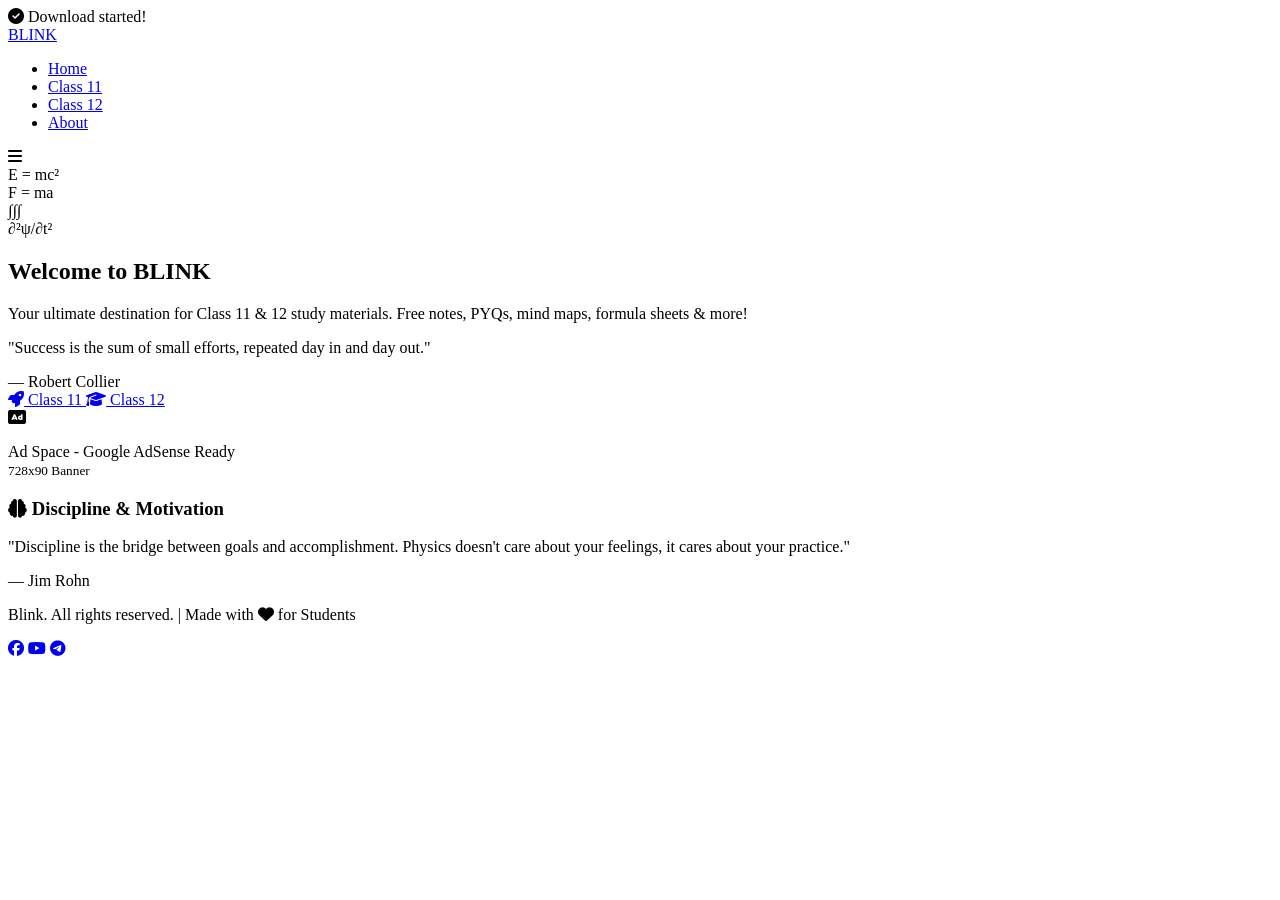
==== index.html @ 6ae42360 "Add files via upload" ====
<!DOCTYPE html>
<html lang="en">
<head>
    <meta charset="UTF-8">
    <meta name="viewport" content="width=device-width, initial-scale=1.0">
    <title>Blink - Class 11 &amp; 12 Study Materials</title>
    <meta property="og:title" content="Blink - Class 11 & 12 Study Materials">
<meta property="og:description" content="Free Physics, Chemistry and Mathematics notes for Class 11 & 12 students.">
<meta property="og:image" content="favicon.png">
<meta property="og:type" content="website">
<meta property="og:url" content="https://kunalpore35-gif.github.io/Blink.com/">
    <script async src="https://www.googletagmanager.com/gtag/js?id=G-P3WG1SBTXR"></script>
<script>
  window.dataLayer = window.dataLayer || [];
  function gtag(){dataLayer.push(arguments);}
  gtag('js', new Date());

  gtag('config', 'G-P3WG1SBTXR');
</script>
    <link rel="icon" type="image/png" href="favicon.png">
    <meta name="description" content="Free Class 11 & 12 Physics, Chemistry and Mathematics Mind Maps, Formula Sheets short note, notes and Study Materials for JEE main, jee advanced , NEET and Boards.">

<meta name="keywords" content="Class 11 Mind Map, Class 12 Mind Map, Physics Mind Map, Chemistry Mind Map, Mathematics Mind Map, biology mind map ,JEE Mind Map, NEET Mind Map, Formula Sheet, free notes ,short notes, jee pyq, neet pyq">
    <link href="https://fonts.googleapis.com/css2?family=Orbitron:wght@400;700;900&family=Rajdhani:wght@300;400;500;600;700&display=swap" rel="stylesheet">
    <link rel="stylesheet" href="https://cdnjs.cloudflare.com/ajax/libs/font-awesome/6.4.0/css/all.min.css">
    <link rel="stylesheet" href="css/style.css">
</head>
<body data-page="home">
    <div class="bg-animation"></div>
    <div class="grid-overlay"></div>
    <div class="floating-particles" id="particles"></div>

    <div class="toast" id="toast">
        <i class="fas fa-check-circle"></i>
        <span id="toast-msg">Download started!</span>
    </div>

    <!-- Navigation -->
    <nav>
        <a href="index.html" class="logo">BLINK</a>
        <ul class="nav-links">
            <li><a href="index.html" data-page="index.html">Home</a></li>
            <li><a href="class11.html" data-page="class11.html">Class 11</a></li>
            <li><a href="class12.html" data-page="class12.html">Class 12</a></li>
            <li><a href="about.html" data-page="about.html">About</a></li>
        </ul>
        <div class="menu-toggle" onclick="toggleMenu()">
            <i class="fas fa-bars"></i>
        </div>
    </nav>

    <!-- HOME -->
    <section class="hero">
        <div class="equation-float" style="top: 20%; left: 10%;">E = mc²</div>
        <div class="equation-float" style="top: 30%; right: 15%; animation-delay: 2s;">F = ma</div>
        <div class="equation-float" style="bottom: 30%; left: 20%; animation-delay: 4s;">∫∫∫</div>
        <div class="equation-float" style="bottom: 20%; right: 10%; animation-delay: 1s;">∂²ψ/∂t²</div>

        <div class="hero-content">
            <h1>Welcome to <span class="gradient-text">BLINK</span></h1>
            <p>Your ultimate destination for Class 11 &amp; 12 study materials. Free notes, PYQs, mind maps, formula sheets &amp; more!</p>

            <div class="motivation-quote">
                <p>"Success is the sum of small efforts, repeated day in and day out."</p>
                <div class="author">— Robert Collier</div>
            </div>

            <div class="cta-buttons">
                <a href="class11.html" class="btn btn-primary">
                    <i class="fas fa-rocket"></i> Class 11
                </a>
                <a href="class12.html" class="btn btn-secondary">
                    <i class="fas fa-graduation-cap"></i> Class 12
                </a>
            </div>
        </div>
    </section>

    <div class="ad-placeholder">
        <i class="fas fa-ad"></i>
        <p>Ad Space - Google AdSense Ready<br><small>728x90 Banner</small></p>
    </div>

    <div class="discipline-section">
        <h3><i class="fas fa-brain"></i> Discipline &amp; Motivation</h3>
        <p class="quote-text">"Discipline is the bridge between goals and accomplishment. Physics doesn't care about your feelings, it cares about your practice."</p>
        <p class="quote-author">— Jim Rohn</p>
    </div>

    <!-- Footer -->
    <footer>
        <p> Blink. All rights reserved. | Made with <i class="fas fa-heart" style="color: var(--neon-pink);"></i> for Students</p>
        <div class="social-links">
            <a href="#"><i class="fab fa-facebook"></i></a>
            <a href="#"><i class="fab fa-youtube"></i></a>
            <a href="#"><i class="fab fa-telegram"></i></a>
        </div>
    </footer>

    <script src="js/main.js"></script>
</body>
</html>
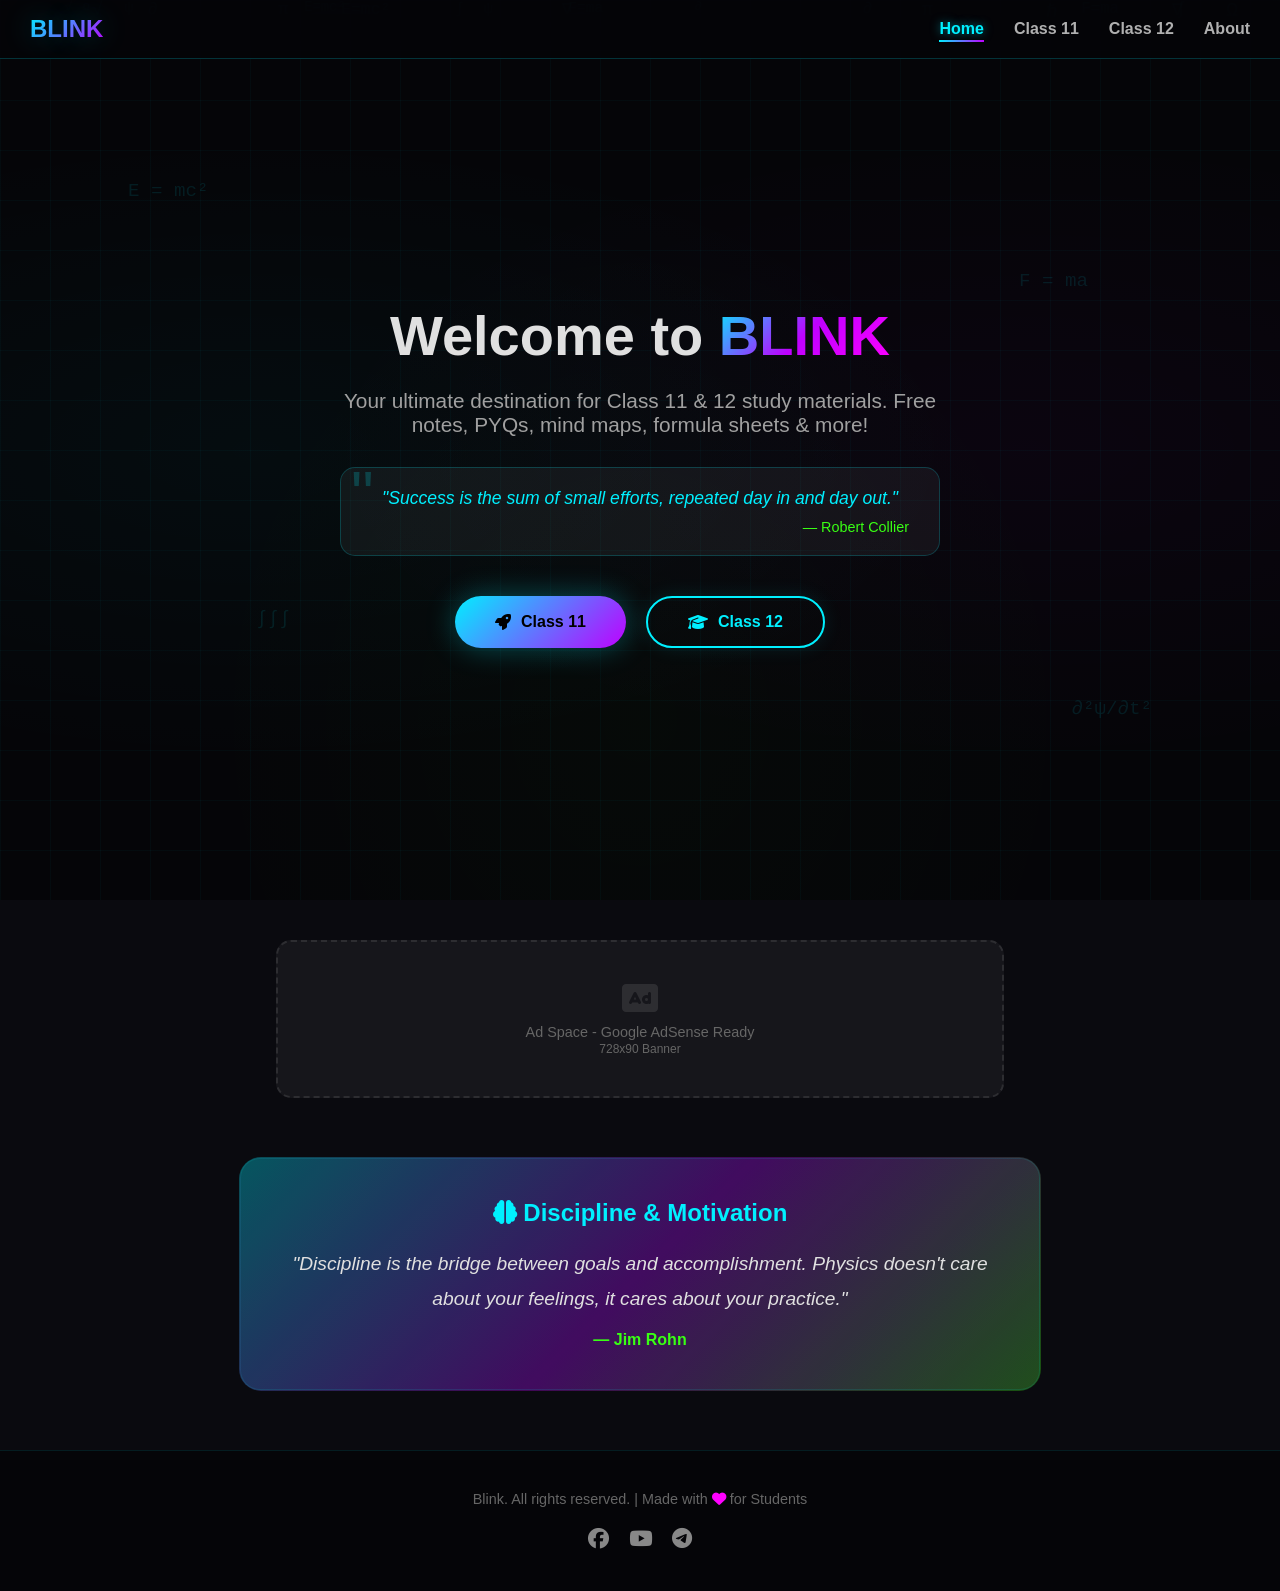
==== commit aac48f37: "Update index.html" ====
--- a/index.html
+++ b/index.html
@@ -8,7 +8,7 @@
 <meta property="og:description" content="Free Physics, Chemistry and Mathematics notes for Class 11 & 12 students.">
 <meta property="og:image" content="favicon.png">
 <meta property="og:type" content="website">
-<meta property="og:url" content="https://kunalpore35-gif.github.io/Blink.com/">
+<meta property="og:url" content="https://kunalpore35-gif.github.io/Blink-studynotes/">
     <script async src="https://www.googletagmanager.com/gtag/js?id=G-P3WG1SBTXR"></script>
 <script>
   window.dataLayer = window.dataLayer || [];
@@ -20,7 +20,9 @@
     <link rel="icon" type="image/png" href="favicon.png">
     <meta name="description" content="Free Class 11 & 12 Physics, Chemistry and Mathematics Mind Maps, Formula Sheets short note, notes and Study Materials for JEE main, jee advanced , NEET and Boards.">
 
-<meta name="keywords" content="Class 11 Mind Map, Class 12 Mind Map, Physics Mind Map, Chemistry Mind Map, Mathematics Mind Map, biology mind map ,JEE Mind Map, NEET Mind Map, Formula Sheet, free notes ,short notes, jee pyq, neet pyq">
+<meta name="keywords" content="Class 11 Mind Map, Class 12 Mind Map, Physics Mind Map, Chemistry Mind Map, Mathematics Mind Map, biology mind map ,JEE Mind Map, NEET Mind Map, Formula Sheet, free notes ,short notes, jee pyq, neet pyq,pyq practice,pyq">
+    <meta name="robots" content="index, follow">
+    <link rel="canonical" href="https://kunalpore35-gif.github.io/Blink-studynotes/">
     <link href="https://fonts.googleapis.com/css2?family=Orbitron:wght@400;700;900&family=Rajdhani:wght@300;400;500;600;700&display=swap" rel="stylesheet">
     <link rel="stylesheet" href="https://cdnjs.cloudflare.com/ajax/libs/font-awesome/6.4.0/css/all.min.css">
     <link rel="stylesheet" href="css/style.css">
--- a/css/style.css
+++ b/css/style.css
@@ -0,0 +1,605 @@
+:root {
+    --neon-cyan: #00f0ff;
+    --neon-green: #39ff14;
+    --neon-purple: #bf00ff;
+    --neon-pink: #ff00ff;
+    --neon-orange: #ff6b00;
+    --neon-yellow: #ffd700;
+    --dark-bg: #0a0a0f;
+    --darker: #050508;
+    --card-bg: rgba(10, 15, 30, 0.8);
+    --glass: rgba(255, 255, 255, 0.05);
+}
+
+* { margin: 0; padding: 0; box-sizing: border-box; }
+
+body {
+    font-family: 'Rajdhani', sans-serif;
+    background: var(--dark-bg);
+    color: #e0e0e0;
+    overflow-x: hidden;
+    min-height: 100vh;
+}
+
+.bg-animation {
+    position: fixed; top: 0; left: 0; width: 100%; height: 100%; z-index: -1;
+    background:
+        radial-gradient(ellipse at 20% 50%, rgba(0, 240, 255, 0.03) 0%, transparent 50%),
+        radial-gradient(ellipse at 80% 50%, rgba(191, 0, 255, 0.03) 0%, transparent 50%),
+        radial-gradient(ellipse at 50% 80%, rgba(57, 255, 20, 0.02) 0%, transparent 50%),
+        var(--darker);
+}
+
+.grid-overlay {
+    position: fixed; top: 0; left: 0; width: 100%; height: 100%; z-index: -1;
+    background-image:
+        linear-gradient(rgba(0, 240, 255, 0.03) 1px, transparent 1px),
+        linear-gradient(90deg, rgba(0, 240, 255, 0.03) 1px, transparent 1px);
+    background-size: 50px 50px; pointer-events: none;
+}
+
+.floating-particles {
+    position: fixed; top: 0; left: 0; width: 100%; height: 100%; z-index: -1; pointer-events: none;
+}
+
+.particle {
+    position: absolute; color: rgba(0, 240, 255, 0.15);
+    font-family: 'Orbitron', monospace; font-size: 14px;
+    animation: float-particle linear infinite; user-select: none;
+}
+
+@keyframes float-particle {
+    0% { transform: translateY(100vh) rotate(0deg); opacity: 0; }
+    10% { opacity: 1; } 90% { opacity: 1; }
+    100% { transform: translateY(-100px) rotate(360deg); opacity: 0; }
+}
+
+/* Navigation */
+nav {
+    position: fixed; top: 0; width: 100%; padding: 15px 30px;
+    background: rgba(5, 5, 8, 0.9); backdrop-filter: blur(20px);
+    border-bottom: 1px solid rgba(0, 240, 255, 0.2); z-index: 1000;
+    display: flex; justify-content: space-between; align-items: center;
+}
+
+.logo {
+    font-family: 'Orbitron', sans-serif; font-size: 1.5rem; font-weight: 900;
+    background: linear-gradient(135deg, var(--neon-cyan), var(--neon-purple));
+    -webkit-background-clip: text; -webkit-text-fill-color: transparent;
+    text-shadow: 0 0 30px rgba(0, 240, 255, 0.3);
+    text-decoration: none;
+}
+
+.logo span {
+    color: var(--neon-green); -webkit-text-fill-color: var(--neon-green);
+}
+
+.nav-links { display: flex; gap: 30px; list-style: none; }
+
+.nav-links a {
+    color: #b0b0b0; text-decoration: none; font-weight: 600; font-size: 1rem;
+    transition: all 0.3s; position: relative;
+}
+
+.nav-links a:hover,
+.nav-links a.active {
+    color: var(--neon-cyan); text-shadow: 0 0 10px rgba(0, 240, 255, 0.5);
+}
+
+.nav-links a::after {
+    content: ''; position: absolute; bottom: -5px; left: 0; width: 0; height: 2px;
+    background: linear-gradient(90deg, var(--neon-cyan), var(--neon-purple));
+    transition: width 0.3s;
+}
+
+.nav-links a:hover::after,
+.nav-links a.active::after { width: 100%; }
+
+.menu-toggle { display: none; font-size: 1.5rem; color: var(--neon-cyan); cursor: pointer; }
+
+/* Back Button */
+.back-switch {
+    position: fixed; bottom: 30px; right: 30px; z-index: 999; display: none;
+}
+
+.back-switch.visible { display: block; animation: slideInBack 0.4s ease-out; }
+
+@keyframes slideInBack {
+    from { transform: translateX(100px); opacity: 0; }
+    to { transform: translateX(0); opacity: 1; }
+}
+
+.back-btn-floating {
+    background: linear-gradient(135deg, var(--neon-cyan), var(--neon-purple));
+    color: #000; width: 60px; height: 60px; border-radius: 50%; border: none;
+    cursor: pointer; font-size: 1.5rem; display: flex; align-items: center; justify-content: center;
+    box-shadow: 0 0 30px rgba(0, 240, 255, 0.4); transition: all 0.3s;
+    position: relative; overflow: hidden;
+}
+
+.back-btn-floating:hover { transform: scale(1.1); box-shadow: 0 0 50px rgba(0, 240, 255, 0.6); }
+.back-btn-floating:active { transform: scale(0.95); }
+
+.back-label {
+    position: absolute; right: 70px; top: 50%; transform: translateY(-50%);
+    background: var(--card-bg); border: 1px solid var(--neon-cyan);
+    padding: 8px 15px; border-radius: 10px; font-size: 0.85rem;
+    font-weight: 600; color: var(--neon-cyan); white-space: nowrap;
+    opacity: 0; transition: opacity 0.3s; pointer-events: none;
+}
+
+.back-btn-floating:hover .back-label { opacity: 1; }
+
+.top-back-bar {
+    display: flex; align-items: center; gap: 15px; padding: 15px 30px;
+    background: rgba(5, 5, 8, 0.8); border-bottom: 1px solid rgba(0, 240, 255, 0.1);
+    margin-top: 70px; animation: slideDown 0.4s ease-out;
+}
+
+@keyframes slideDown {
+    from { transform: translateY(-20px); opacity: 0; }
+    to { transform: translateY(0); opacity: 1; }
+}
+
+.top-back-btn {
+    background: transparent; border: 2px solid var(--neon-cyan); color: var(--neon-cyan);
+    padding: 8px 20px; border-radius: 25px; cursor: pointer;
+    font-family: 'Rajdhani', sans-serif; font-weight: 700; font-size: 0.95rem;
+    transition: all 0.3s; display: flex; align-items: center; gap: 8px;
+    text-decoration: none;
+}
+
+.top-back-btn:hover { background: rgba(0, 240, 255, 0.1); box-shadow: 0 0 20px rgba(0, 240, 255, 0.2); }
+
+.breadcrumb-path { display: flex; align-items: center; gap: 10px; flex-wrap: wrap; }
+.breadcrumb-path a { color: var(--neon-cyan); text-decoration: none; font-weight: 600; transition: color 0.3s; }
+.breadcrumb-path a:hover { color: var(--neon-purple); }
+.breadcrumb-path span { color: #666; }
+.breadcrumb-path .current { color: var(--neon-green); font-weight: 700; }
+
+/* Hero */
+.hero {
+    min-height: 100vh; display: flex; flex-direction: column;
+    justify-content: center; align-items: center; text-align: center;
+    padding: 100px 20px 50px; position: relative;
+}
+
+.hero-content { max-width: 900px; animation: fadeInUp 1s ease-out; }
+
+@keyframes fadeInUp {
+    from { opacity: 0; transform: translateY(50px); }
+    to { opacity: 1; transform: translateY(0); }
+}
+
+.hero h1 {
+    font-family: 'Orbitron', sans-serif; font-size: 3.5rem; font-weight: 900;
+    margin-bottom: 20px; line-height: 1.2;
+}
+
+.hero h1 .gradient-text {
+    background: linear-gradient(135deg, var(--neon-cyan), var(--neon-purple), var(--neon-pink));
+    -webkit-background-clip: text; -webkit-text-fill-color: transparent;
+}
+
+.hero p { font-size: 1.3rem; color: #a0a0a0; margin-bottom: 30px; max-width: 600px; margin-left: auto; margin-right: auto; }
+
+.motivation-quote {
+    background: var(--glass); border: 1px solid rgba(0, 240, 255, 0.2);
+    border-radius: 15px; padding: 20px 30px; margin: 30px auto; max-width: 700px;
+    position: relative; overflow: hidden; animation: glowPulse 3s ease-in-out infinite;
+}
+
+@keyframes glowPulse {
+    0%, 100% { box-shadow: 0 0 10px rgba(0, 240, 255, 0.1); }
+    50% { box-shadow: 0 0 30px rgba(0, 240, 255, 0.2); }
+}
+
+.motivation-quote::before {
+    content: '"'; font-family: 'Orbitron', sans-serif; font-size: 4rem;
+    color: rgba(0, 240, 255, 0.2); position: absolute; top: -10px; left: 10px;
+}
+
+.motivation-quote p { font-style: italic; color: var(--neon-cyan); font-size: 1.1rem; margin: 0; transition: opacity 0.3s; }
+.motivation-quote .author { color: var(--neon-green); font-size: 0.9rem; margin-top: 10px; text-align: right; transition: opacity 0.3s; }
+
+.cta-buttons { display: flex; gap: 20px; justify-content: center; flex-wrap: wrap; margin-top: 40px; }
+
+.btn {
+    padding: 15px 40px; border-radius: 50px; font-family: 'Orbitron', sans-serif;
+    font-weight: 700; font-size: 1rem; text-decoration: none; transition: all 0.3s;
+    cursor: pointer; border: none; position: relative; overflow: hidden;
+    display: inline-flex; align-items: center; gap: 10px;
+}
+
+.btn-primary {
+    background: linear-gradient(135deg, var(--neon-cyan), var(--neon-purple));
+    color: #000; box-shadow: 0 0 30px rgba(0, 240, 255, 0.3);
+}
+
+.btn-primary:hover { transform: translateY(-3px); box-shadow: 0 0 50px rgba(0, 240, 255, 0.5); }
+
+.btn-secondary {
+    background: transparent; color: var(--neon-cyan); border: 2px solid var(--neon-cyan);
+    box-shadow: 0 0 20px rgba(0, 240, 255, 0.1);
+}
+
+.btn-secondary:hover { background: rgba(0, 240, 255, 0.1); box-shadow: 0 0 30px rgba(0, 240, 255, 0.3); }
+
+.equation-float {
+    position: absolute; font-family: 'Orbitron', monospace; font-size: 1.2rem;
+    color: rgba(0, 240, 255, 0.1); animation: float-equation 8s ease-in-out infinite; pointer-events: none;
+}
+
+@keyframes float-equation {
+    0%, 100% { transform: translateY(0) rotate(0deg); }
+    50% { transform: translateY(-30px) rotate(5deg); }
+}
+
+/* Sections / Page Content */
+.section { padding: 80px 20px; max-width: 1200px; margin: 0 auto; }
+.page-content { animation: fadeIn 0.6s ease-out; }
+
+@keyframes fadeIn {
+    from { opacity: 0; transform: translateY(20px); }
+    to { opacity: 1; transform: translateY(0); }
+}
+
+.section-title {
+    font-family: 'Orbitron', sans-serif; font-size: 2.5rem; text-align: center;
+    margin-bottom: 50px; position: relative;
+}
+
+.section-title::after {
+    content: ''; position: absolute; bottom: -15px; left: 50%; transform: translateX(-50%);
+    width: 100px; height: 3px; background: linear-gradient(90deg, var(--neon-cyan), var(--neon-purple));
+    border-radius: 3px;
+}
+
+.class-cards {
+    display: grid; grid-template-columns: repeat(auto-fit, minmax(250px, 1fr));
+    gap: 30px; margin-bottom: 60px;
+}
+
+.class-card {
+    background: var(--card-bg); border: 1px solid rgba(0, 240, 255, 0.2);
+    border-radius: 20px; padding: 40px; text-align: center;
+    transition: all 0.4s; position: relative; overflow: hidden; cursor: pointer;
+    text-decoration: none; color: inherit; display: block;
+}
+
+.class-card::before {
+    content: ''; position: absolute; top: 0; left: -100%; width: 100%; height: 100%;
+    background: linear-gradient(90deg, transparent, rgba(0, 240, 255, 0.1), transparent);
+    transition: left 0.5s;
+}
+
+.class-card:hover::before { left: 100%; }
+
+.class-card:hover {
+    transform: translateY(-10px); border-color: var(--neon-cyan);
+    box-shadow: 0 20px 40px rgba(0, 240, 255, 0.1);
+}
+
+.class-icon { font-size: 3rem; margin-bottom: 20px; }
+
+.class-card h3 {
+    font-family: 'Orbitron', sans-serif; font-size: 1.5rem;
+    margin-bottom: 15px; color: var(--neon-cyan);
+}
+
+.class-card p { color: #a0a0a0; margin-bottom: 20px; font-size: 0.95rem; }
+
+.class-card .subjects {
+    display: flex; gap: 8px; justify-content: center; flex-wrap: wrap;
+}
+
+.subject-tag {
+    background: rgba(0, 240, 255, 0.1); border: 1px solid rgba(0, 240, 255, 0.3);
+    padding: 4px 12px; border-radius: 20px; font-size: 0.8rem; color: var(--neon-cyan);
+}
+
+/* Category Grid */
+.category-grid {
+    display: grid; grid-template-columns: repeat(auto-fit, minmax(180px, 1fr));
+    gap: 20px;
+}
+
+.category-card {
+    background: var(--card-bg); border: 1px solid rgba(57, 255, 20, 0.2);
+    border-radius: 15px; padding: 25px; text-align: center;
+    transition: all 0.3s; cursor: pointer;
+    text-decoration: none; color: inherit; display: block;
+}
+
+.category-card:hover {
+    border-color: var(--neon-green); box-shadow: 0 10px 30px rgba(57, 255, 20, 0.15);
+    transform: translateY(-5px);
+}
+
+.category-card i { font-size: 2rem; color: var(--neon-green); margin-bottom: 10px; }
+.category-card h4 { font-family: 'Orbitron', sans-serif; font-size: 1.1rem; margin-bottom: 8px; }
+.category-card p { font-size: 0.85rem; color: #888; }
+
+/* Exam Cards (NEET/JEE) */
+.exam-grid {
+    display: grid; grid-template-columns: repeat(auto-fit, minmax(200px, 1fr));
+    gap: 20px; margin-top: 30px;
+}
+
+.exam-card {
+    background: var(--card-bg); border: 1px solid rgba(255, 107, 0, 0.3);
+    border-radius: 15px; padding: 25px; text-align: center;
+    transition: all 0.3s; cursor: pointer;
+    text-decoration: none; color: inherit; display: block;
+}
+
+.exam-card:hover {
+    border-color: var(--neon-orange); box-shadow: 0 10px 30px rgba(255, 107, 0, 0.2);
+    transform: translateY(-5px);
+}
+
+.exam-card i { font-size: 2rem; color: var(--neon-orange); margin-bottom: 10px; }
+.exam-card h4 { font-family: 'Orbitron', sans-serif; font-size: 1.1rem; margin-bottom: 8px; color: var(--neon-orange); }
+.exam-card p { font-size: 0.85rem; color: #888; }
+
+/* File List */
+.file-item {
+    background: var(--card-bg); border: 1px solid rgba(255, 255, 255, 0.1);
+    border-radius: 12px; padding: 20px 25px; margin-bottom: 15px;
+    display: flex; justify-content: space-between; align-items: center;
+    transition: all 0.3s;
+}
+
+.file-item:hover { border-color: var(--neon-cyan); transform: translateX(5px); }
+
+.file-info { display: flex; align-items: center; gap: 15px; }
+.file-icon { font-size: 1.5rem; color: var(--neon-cyan); }
+
+.file-details h4 { font-size: 1.1rem; margin-bottom: 5px; }
+.file-details span { font-size: 0.85rem; color: #888; }
+
+.download-btn {
+    background: linear-gradient(135deg, var(--neon-green), #00cc00);
+    color: #000; padding: 10px 25px; border-radius: 25px;
+    text-decoration: none; font-weight: 700; font-family: 'Orbitron', sans-serif;
+    font-size: 0.85rem; transition: all 0.3s; border: none; cursor: pointer;
+}
+
+.download-btn:hover { transform: scale(1.05); box-shadow: 0 0 20px rgba(57, 255, 20, 0.4); }
+
+/* Ad Placeholder */
+.ad-placeholder {
+    background: var(--glass); border: 2px dashed rgba(255, 255, 255, 0.1);
+    border-radius: 15px; padding: 40px; text-align: center;
+    margin: 40px auto; max-width: 728px;
+}
+
+.ad-placeholder p { color: #666; font-size: 0.9rem; }
+.ad-placeholder i { font-size: 2rem; color: rgba(255, 255, 255, 0.1); margin-bottom: 10px; }
+
+/* Footer */
+footer {
+    background: var(--darker); border-top: 1px solid rgba(0, 240, 255, 0.1);
+    padding: 40px 20px; text-align: center;
+}
+
+footer p { color: #666; font-size: 0.9rem; }
+
+footer .social-links { display: flex; gap: 20px; justify-content: center; margin-top: 20px; }
+footer .social-links a { color: #888; font-size: 1.3rem; transition: color 0.3s; }
+footer .social-links a:hover { color: var(--neon-cyan); }
+
+/* Discipline Section */
+.discipline-section {
+    background: linear-gradient(135deg, rgba(0, 240, 255, 0.05), rgba(191, 0, 255, 0.05));
+    border: 1px solid rgba(0, 240, 255, 0.1); border-radius: 20px;
+    padding: 40px; margin: 60px auto; max-width: 800px;
+    text-align: center; position: relative;
+}
+
+.discipline-section::before {
+    content: ''; position: absolute; top: -2px; left: -2px; right: -2px; bottom: -2px;
+    background: linear-gradient(135deg, var(--neon-cyan), var(--neon-purple), var(--neon-green));
+    border-radius: 22px; z-index: -1; opacity: 0.3;
+}
+
+.discipline-section h3 {
+    font-family: 'Orbitron', sans-serif; font-size: 1.5rem;
+    color: var(--neon-cyan); margin-bottom: 20px;
+}
+
+.discipline-section .quote-text {
+    font-size: 1.2rem; font-style: italic; color: #e0e0e0; line-height: 1.8;
+}
+
+.discipline-section .quote-author { color: var(--neon-green); margin-top: 15px; font-weight: 600; }
+
+/* Responsive */
+@media (max-width: 768px) {
+    .hero h1 { font-size: 2rem; }
+    .nav-links { display: none; }
+    .menu-toggle { display: block; }
+    .cta-buttons { flex-direction: column; align-items: center; }
+    .btn { width: 100%; max-width: 300px; justify-content: center; }
+    .section-title { font-size: 1.8rem; }
+    .back-btn-floating { width: 50px; height: 50px; font-size: 1.2rem; }
+    .back-label { display: none; }
+    .top-back-bar { padding: 10px 15px; flex-wrap: wrap; }
+    .class-cards { grid-template-columns: 1fr; }
+    .category-grid { grid-template-columns: repeat(2, 1fr); }
+    .exam-grid { grid-template-columns: 1fr; }
+}
+
+/* Scrollbar */
+::-webkit-scrollbar { width: 8px; }
+::-webkit-scrollbar-track { background: var(--darker); }
+::-webkit-scrollbar-thumb { background: linear-gradient(var(--neon-cyan), var(--neon-purple)); border-radius: 4px; }
+
+/* Toast */
+.toast {
+    position: fixed; top: 100px; right: 30px;
+    background: var(--card-bg); border: 1px solid var(--neon-green);
+    border-radius: 12px; padding: 15px 25px; z-index: 1001;
+    transform: translateX(400px); transition: transform 0.4s ease-out;
+    display: flex; align-items: center; gap: 10px;
+}
+
+.toast.show { transform: translateX(0); }
+.toast i { color: var(--neon-green); font-size: 1.2rem; }
+.toast span { font-weight: 600; color: var(--neon-green); }
+
+
+/* PDF Viewer Modal */
+.pdf-modal {
+    position: fixed; top: 0; left: 0; width: 100%; height: 100%;
+    background: rgba(0, 0, 0, 0.95); z-index: 2000;
+    display: none; justify-content: center; align-items: center;
+    flex-direction: column; padding: 20px;
+}
+
+.pdf-modal.active { display: flex; }
+
+.pdf-modal-header {
+    display: flex; justify-content: space-between; align-items: center;
+    width: 100%; max-width: 1000px; margin-bottom: 10px;
+}
+
+.pdf-modal-title {
+    font-family: 'Orbitron', sans-serif; color: var(--neon-cyan);
+    font-size: 1.2rem;
+}
+
+.pdf-modal-close {
+    background: transparent; border: 2px solid var(--neon-pink);
+    color: var(--neon-pink); padding: 8px 20px; border-radius: 25px;
+    font-family: 'Rajdhani', sans-serif; font-weight: 700; font-size: 1rem;
+    cursor: pointer; transition: all 0.3s;
+}
+
+.pdf-modal-close:hover {
+    background: rgba(255, 0, 255, 0.1); box-shadow: 0 0 20px rgba(255, 0, 255, 0.3);
+}
+
+.pdf-viewer-frame {
+    width: 100%; max-width: 1000px; height: 85vh;
+    border: 2px solid rgba(0, 240, 255, 0.3); border-radius: 15px;
+    background: var(--darker);
+}
+
+
+/* ===== FILE ACTIONS (View + Download buttons side by side) ===== */
+.file-actions {
+    display: flex;
+    gap: 12px;
+    align-items: center;
+    flex-shrink: 0;
+}
+
+.view-btn, .download-btn {
+    padding: 12px 24px;
+    border-radius: 50px;
+    font-family: 'Orbitron', sans-serif;
+    font-weight: 700;
+    font-size: 0.85rem;
+    border: none;
+    cursor: pointer;
+    transition: all 0.3s ease;
+    display: inline-flex;
+    align-items: center;
+    gap: 8px;
+    white-space: nowrap;
+}
+
+.view-btn {
+    background: linear-gradient(135deg, var(--neon-cyan), var(--neon-purple));
+    color: #000;
+    box-shadow: 0 0 20px rgba(0, 240, 255, 0.2);
+}
+
+.view-btn:hover {
+    transform: translateY(-2px) scale(1.05);
+    box-shadow: 0 0 30px rgba(0, 240, 255, 0.4);
+}
+
+.download-btn {
+    background: linear-gradient(135deg, var(--neon-green), #00cc00);
+    color: #000;
+    box-shadow: 0 0 20px rgba(57, 255, 20, 0.2);
+}
+
+.download-btn:hover {
+    transform: translateY(-2px) scale(1.05);
+    box-shadow: 0 0 30px rgba(57, 255, 20, 0.4);
+}
+
+/* Mobile responsive for buttons */
+@media (max-width: 768px) {
+    .file-actions {
+        gap: 8px;
+    }
+    .view-btn, .download-btn {
+        padding: 10px 16px;
+        font-size: 0.75rem;
+    }
+}
+
+/* ===== PDF VIEWER MODAL (Professional) ===== */
+.pdf-modal {
+    position: fixed;
+    top: 0;
+    left: 0;
+    width: 100%;
+    height: 100%;
+    background: rgba(5, 5, 8, 0.98);
+    z-index: 2000;
+    display: none;
+    flex-direction: column;
+    animation: modalFadeIn 0.3s ease-out;
+}
+
+.pdf-modal.active {
+    display: flex;
+}
+
+@keyframes modalFadeIn {
+    from { opacity: 0; }
+    to { opacity: 1; }
+}
+
+.pdf-modal-header {
+    display: flex;
+    justify-content: space-between;
+    align-items: center;
+    padding: 15px 25px;
+    background: rgba(10, 15, 30, 0.9);
+    border-bottom: 1px solid rgba(0, 240, 255, 0.2);
+    backdrop-filter: blur(20px);
+}
+
+.pdf-modal-title {
+    font-family: 'Orbitron', sans-serif;
+    color: var(--neon-cyan);
+    font-size: 1.1rem;
+    font-weight: 700;
+}
+
+.pdf-modal-close {
+    background: transparent;
+    border: 2px solid var(--neon-pink);
+    color: var(--neon-pink);
+    padding: 8px 20px;
+    border-radius: 25px;
+    font-family: 'Rajdhani', sans-serif;
+    font-weight: 700;
+    font-size: 0.9rem;
+    cursor: pointer;
+    transition: all 0.3s;
+    display: flex;
+    align-items: center;
+    gap: 6px;
+}
+
+.pdf-modal-close:hover {
+    background: rgba(255, 0, 255, 0.1);
+    box-shadow: 0 0 20px rgba(255, 0, 255, 0.3);
+    transf
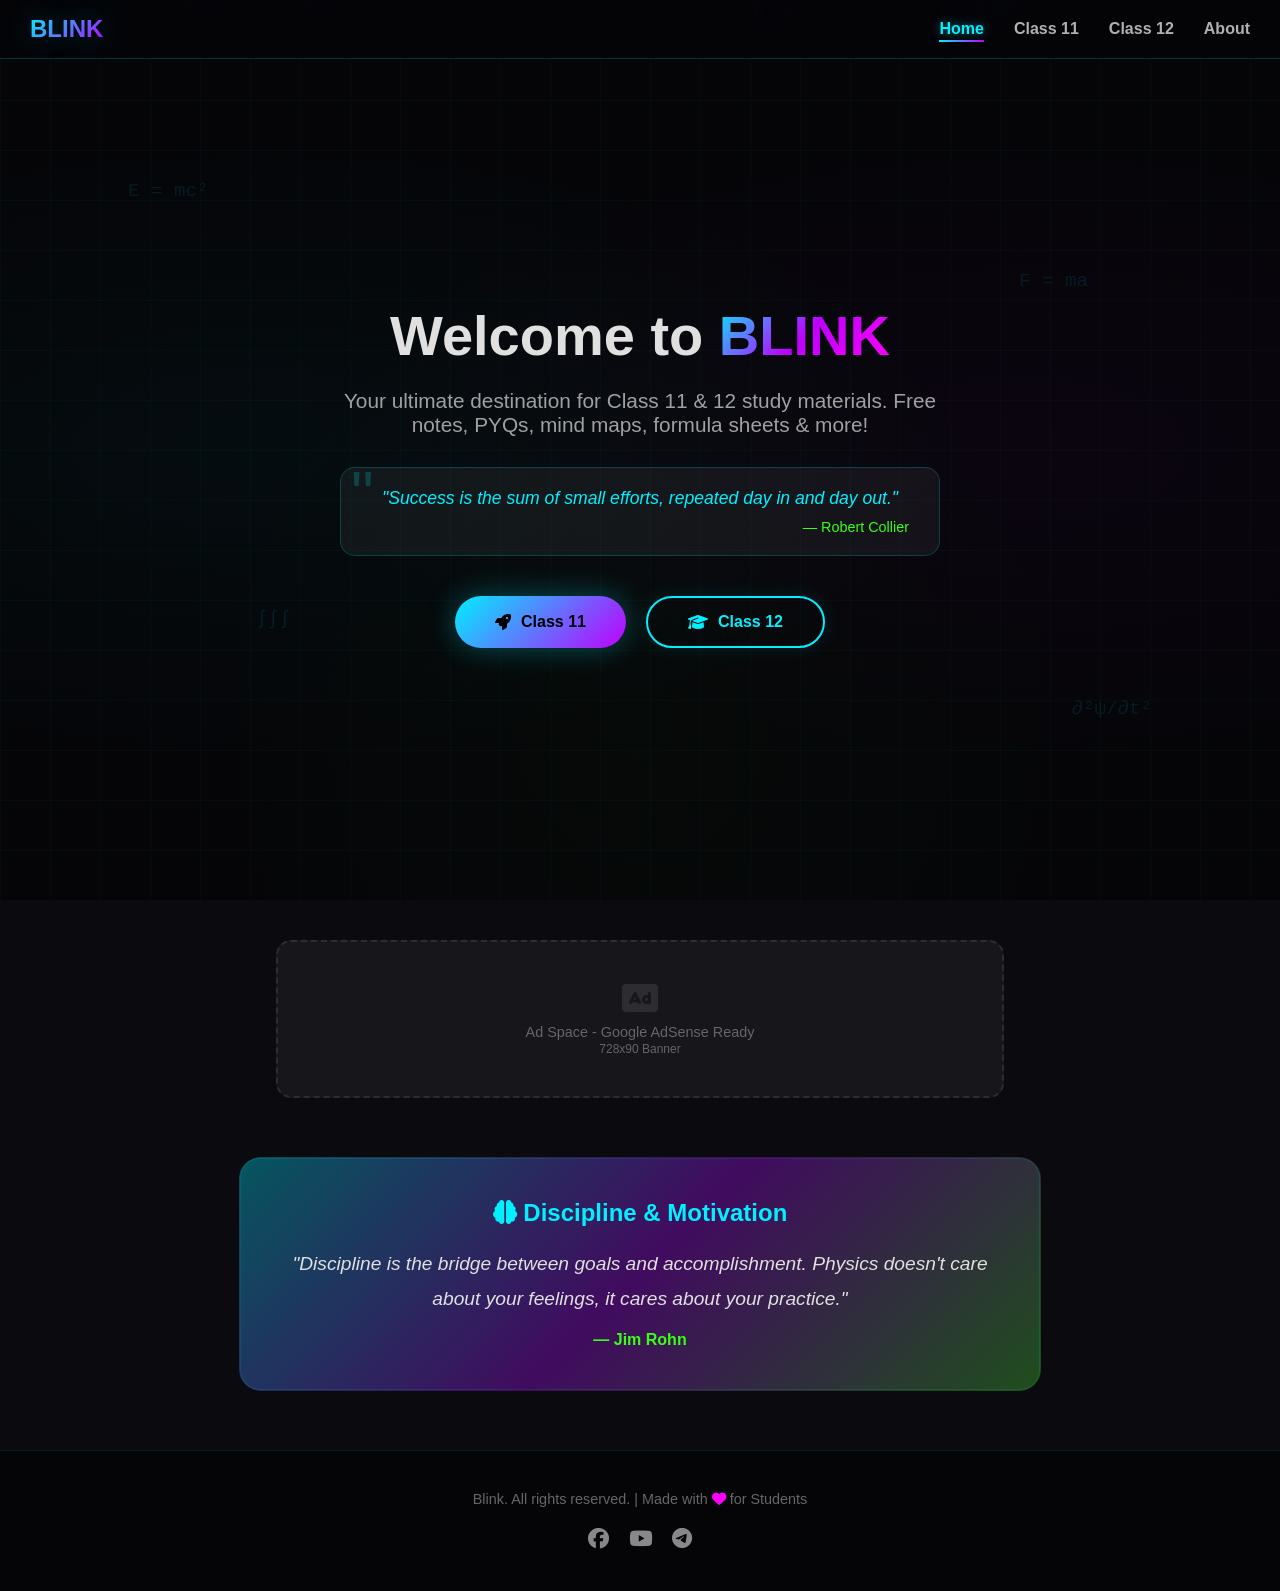
==== commit 73d05135: "Update index.html" ====
--- a/index.html
+++ b/index.html
@@ -26,6 +26,25 @@
     <link href="https://fonts.googleapis.com/css2?family=Orbitron:wght@400;700;900&family=Rajdhani:wght@300;400;500;600;700&display=swap" rel="stylesheet">
     <link rel="stylesheet" href="https://cdnjs.cloudflare.com/ajax/libs/font-awesome/6.4.0/css/all.min.css">
     <link rel="stylesheet" href="css/style.css">
+<script type="application/ld+json">
+{
+  "@context": "https://schema.org",
+  "@type": "WebSite",
+  "name": "Blink",
+  "url": "https://kunalpore35-gif.github.io/Blink-studynotes/",
+  "description": "Free Class 11 & 12 Study Notes, PYQs, Mind Maps, Formula Sheets and Study Materials for JEE Main, JEE Advanced, NEET, CBSE and WBCHSE.",
+  "inLanguage": "en",
+  "publisher": {
+    "@type": "Organization",
+    "name": "Blink"
+  },
+  "potentialAction": {
+    "@type": "SearchAction",
+    "target": "https://kunalpore35-gif.github.io/Blink-studynotes/",
+    "query-input": "required name=search_term_string"
+  }
+}
+</script>
 </head>
 <body data-page="home">
     <div class="bg-animation"></div>
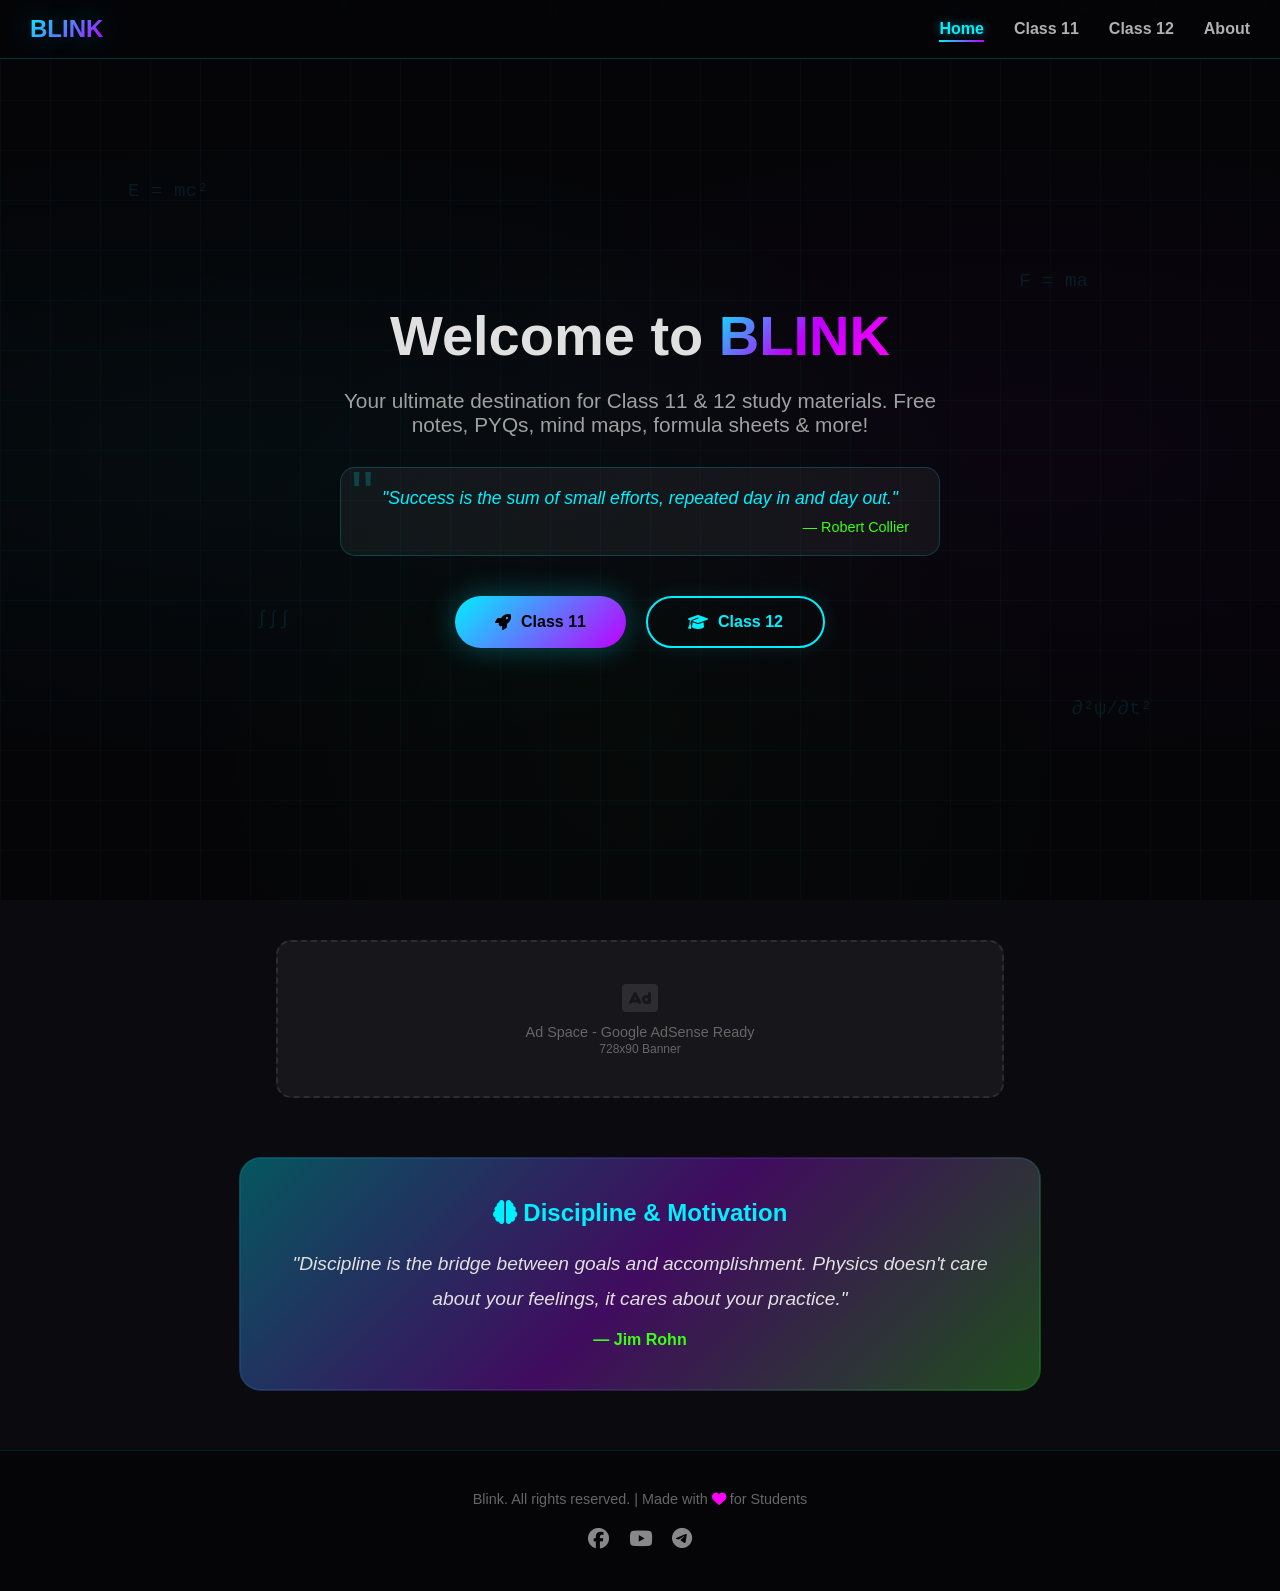
==== commit c4668bd1: "Update index.html" ====
--- a/index.html
+++ b/index.html
@@ -17,7 +17,7 @@
 
   gtag('config', 'G-P3WG1SBTXR');
 </script>
-    <link rel="icon" type="image/png" href="favicon.png">
+    <link rel="icon" href="/favicon.png?v=1">
     <meta name="description" content="Free Class 11 & 12 Physics, Chemistry and Mathematics Mind Maps, Formula Sheets short note, notes and Study Materials for JEE main, jee advanced , NEET and Boards.">
 
 <meta name="keywords" content="Class 11 Mind Map, Class 12 Mind Map, Physics Mind Map, Chemistry Mind Map, Mathematics Mind Map, biology mind map ,JEE Mind Map, NEET Mind Map, Formula Sheet, free notes ,short notes, jee pyq, neet pyq,pyq practice,pyq">
--- a/css/style.css
+++ b/css/style.css
@@ -603,3 +603,14 @@
     background: rgba(255, 0, 255, 0.1);
     box-shadow: 0 0 20px rgba(255, 0, 255, 0.3);
     transf
+    .sr-only {
+    position: absolute;
+    width: 1px;
+    height: 1px;
+    padding: 0;
+    margin: -1px;
+    overflow: hidden;
+    clip: rect(0, 0, 0, 0);
+    white-space: nowrap;
+    border: 0;
+    }
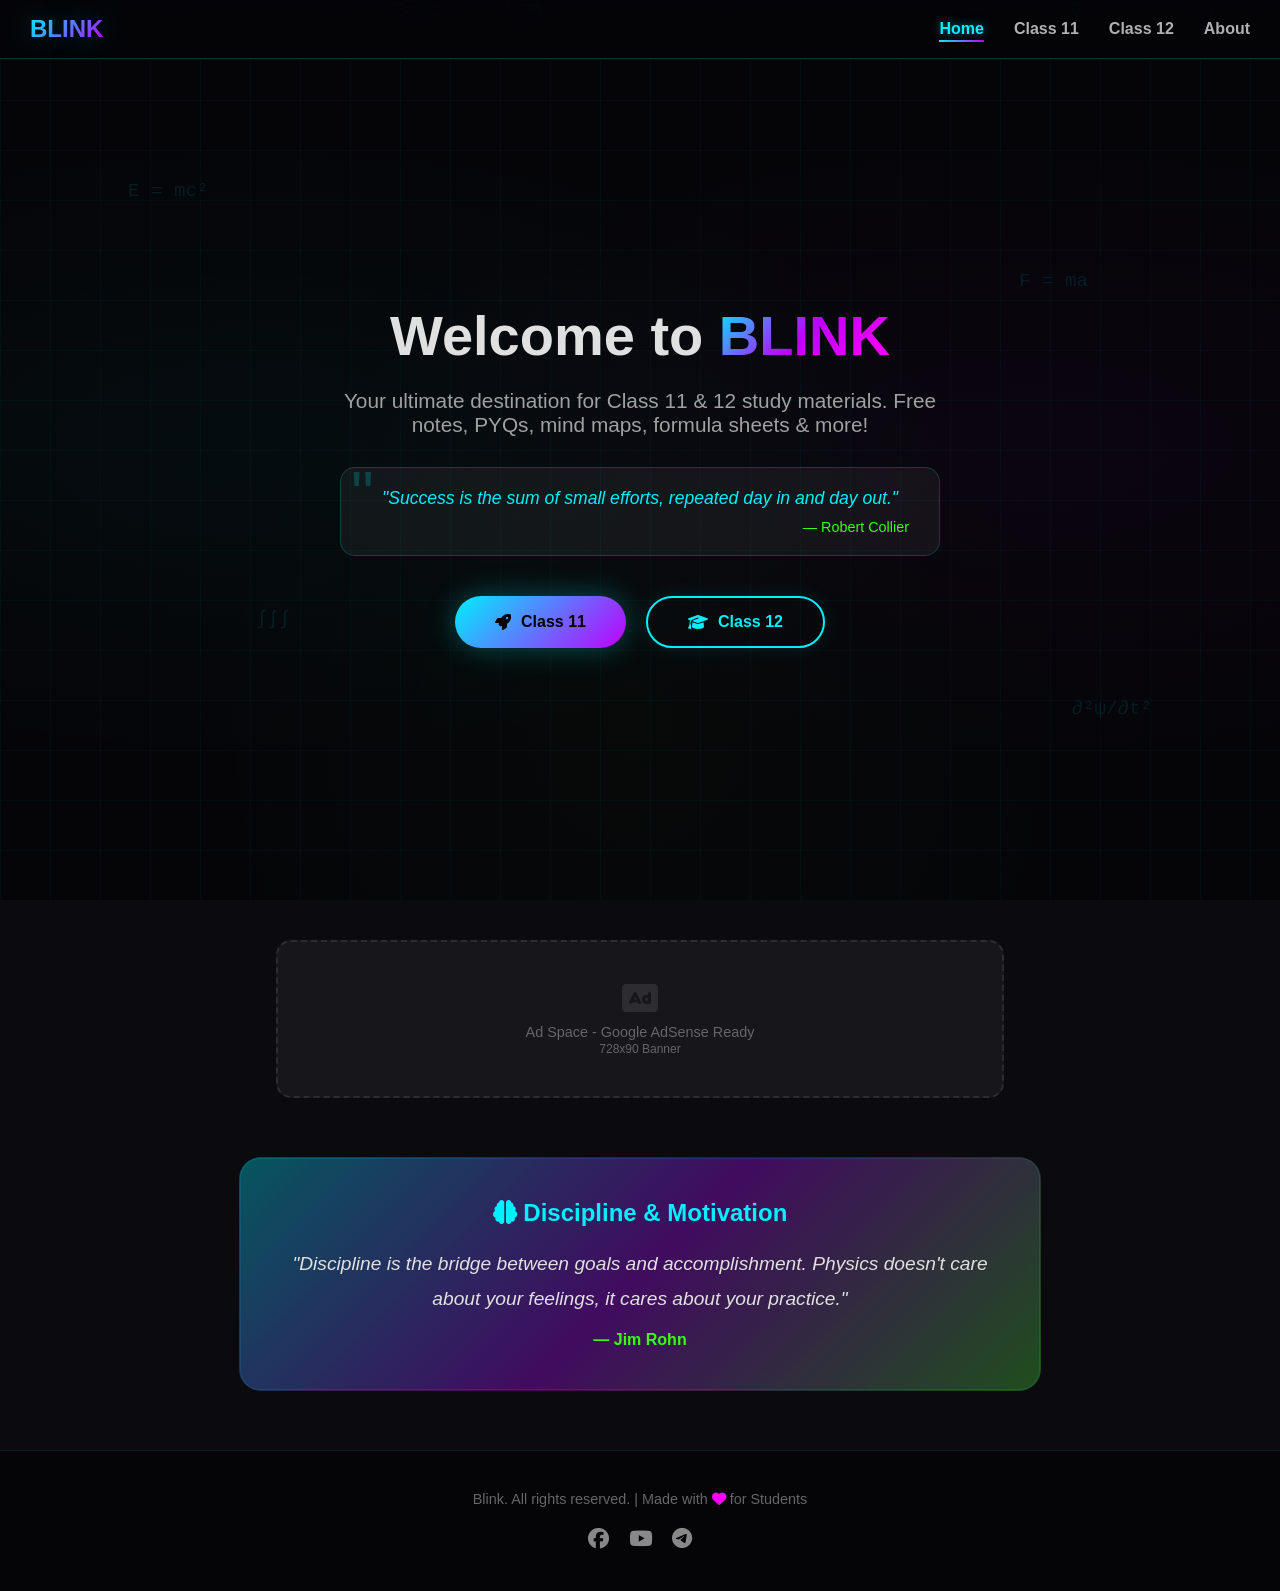
==== commit c9fc3a3d: "Update index.html" ====
--- a/index.html
+++ b/index.html
@@ -10,12 +10,17 @@
 <meta property="og:type" content="website">
 <meta property="og:url" content="https://kunalpore35-gif.github.io/Blink-studynotes/">
     <script async src="https://www.googletagmanager.com/gtag/js?id=G-P3WG1SBTXR"></script>
+
+    <!-- Google tag (gtag.js) -->
+<script async src="https://www.googletagmanager.com/gtag/js?id=G-JB8PLTHDY5"></script>
+
 <script>
   window.dataLayer = window.dataLayer || [];
   function gtag(){dataLayer.push(arguments);}
+
   gtag('js', new Date());
 
-  gtag('config', 'G-P3WG1SBTXR');
+  gtag('config', 'G-JB8PLTHDY5');
 </script>
     <link rel="icon" href="/favicon.png?v=1">
     <meta name="description" content="Free Class 11 & 12 Physics, Chemistry and Mathematics Mind Maps, Formula Sheets short note, notes and Study Materials for JEE main, jee advanced , NEET and Boards.">
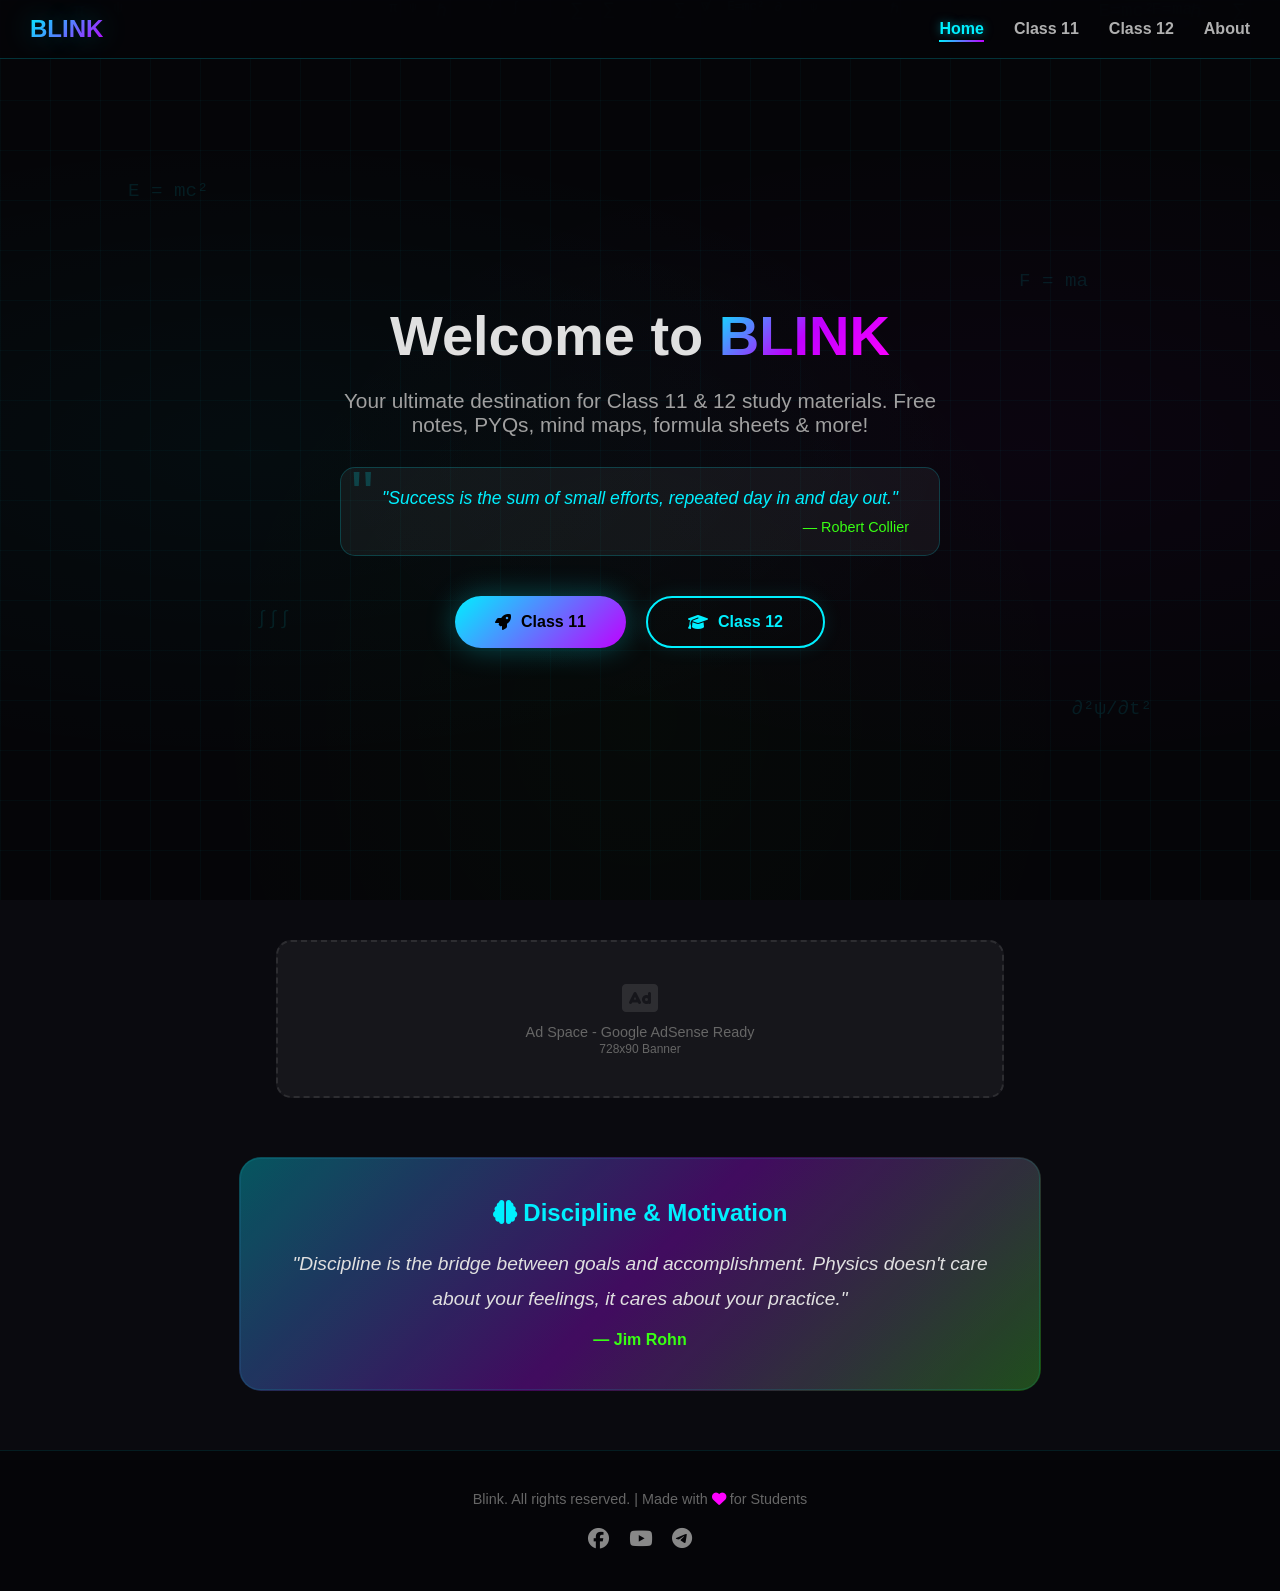
==== commit 98f7bd00: "Update index.html" ====
--- a/index.html
+++ b/index.html
@@ -9,7 +9,7 @@
 <meta property="og:image" content="favicon.png">
 <meta property="og:type" content="website">
 <meta property="og:url" content="https://kunalpore35-gif.github.io/Blink-studynotes/">
-    <script async src="https://www.googletagmanager.com/gtag/js?id=G-P3WG1SBTXR"></script>
+    
 
     <!-- Google tag (gtag.js) -->
 <script async src="https://www.googletagmanager.com/gtag/js?id=G-JB8PLTHDY5"></script>
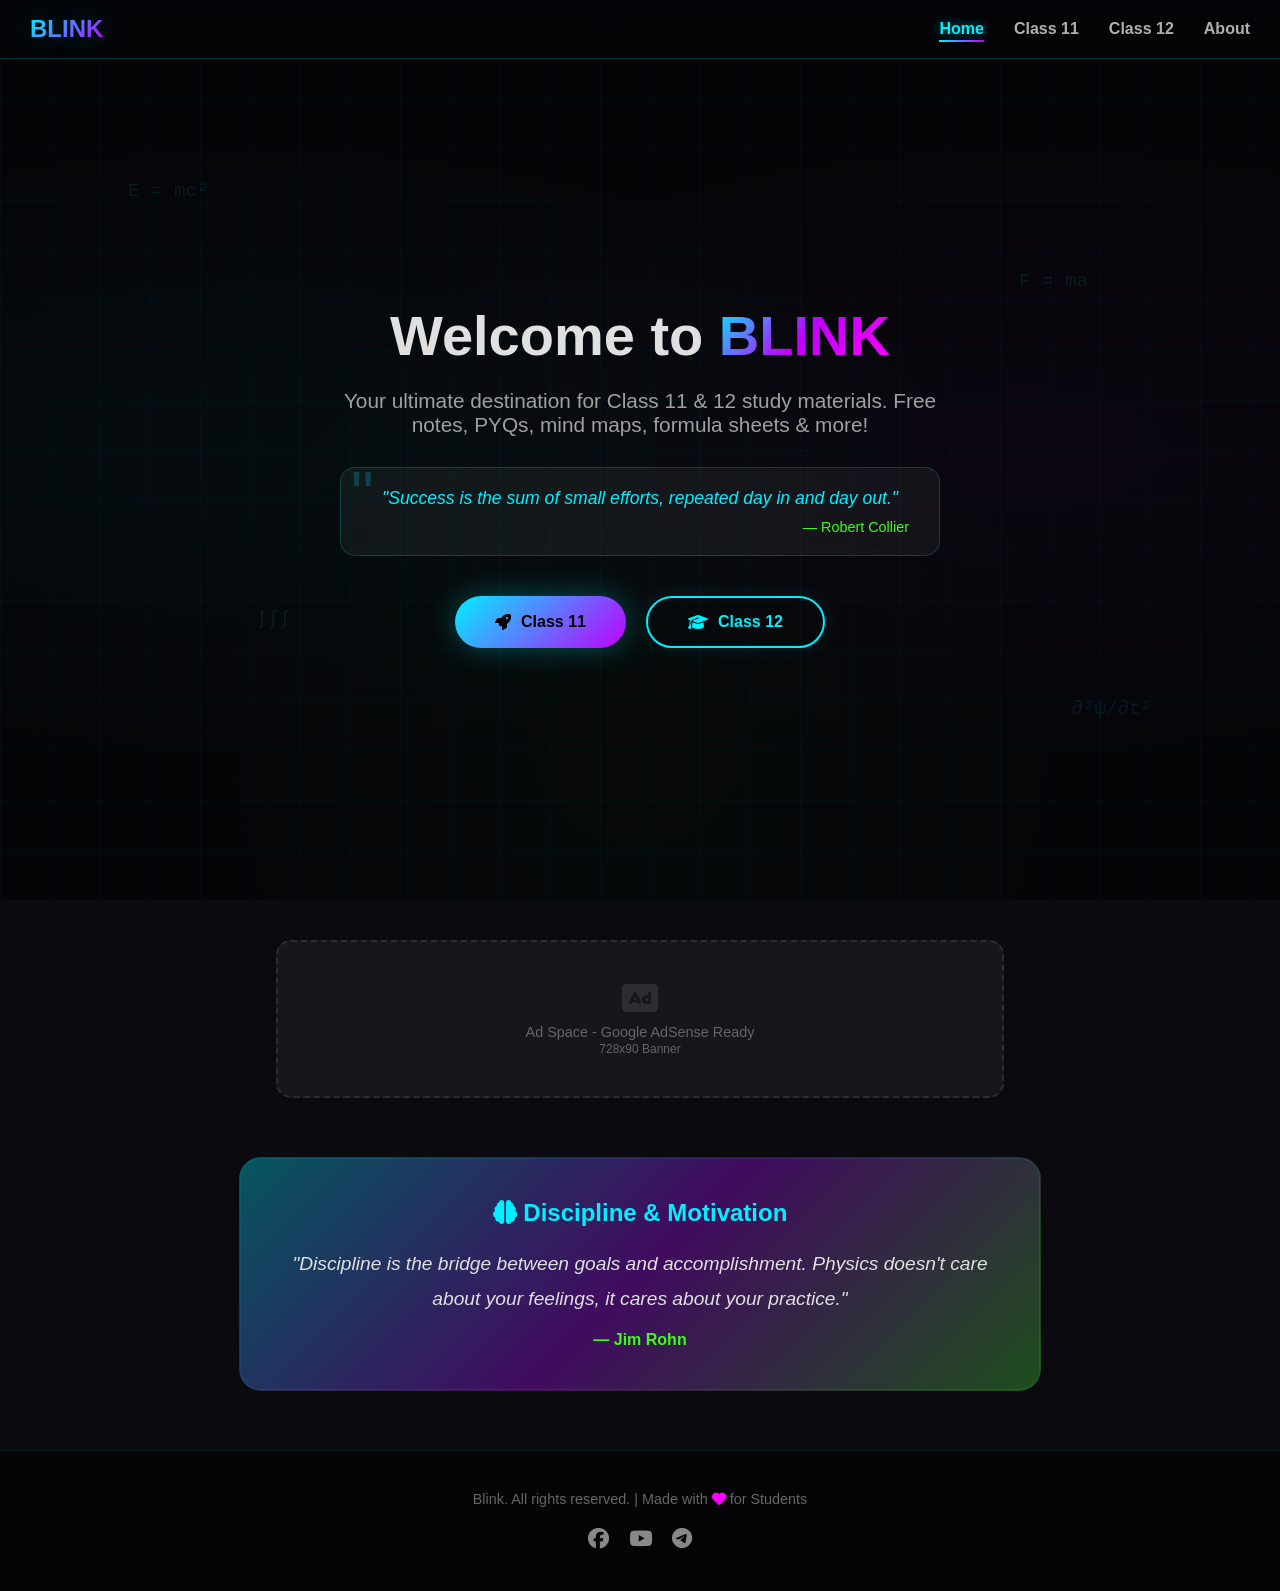
==== commit 882b1624: "Update index.html" ====
--- a/index.html
+++ b/index.html
@@ -12,15 +12,13 @@
     
 
     <!-- Google tag (gtag.js) -->
-<script async src="https://www.googletagmanager.com/gtag/js?id=G-JB8PLTHDY5"></script>
-
+<script async src="https://www.googletagmanager.com/gtag/js?id=G-RZ2ZVM58DR"></script>
 <script>
   window.dataLayer = window.dataLayer || [];
   function gtag(){dataLayer.push(arguments);}
-
   gtag('js', new Date());
 
-  gtag('config', 'G-JB8PLTHDY5');
+  gtag('config', 'G-RZ2ZVM58DR');
 </script>
     <link rel="icon" href="/favicon.png?v=1">
     <meta name="description" content="Free Class 11 & 12 Physics, Chemistry and Mathematics Mind Maps, Formula Sheets short note, notes and Study Materials for JEE main, jee advanced , NEET and Boards.">
